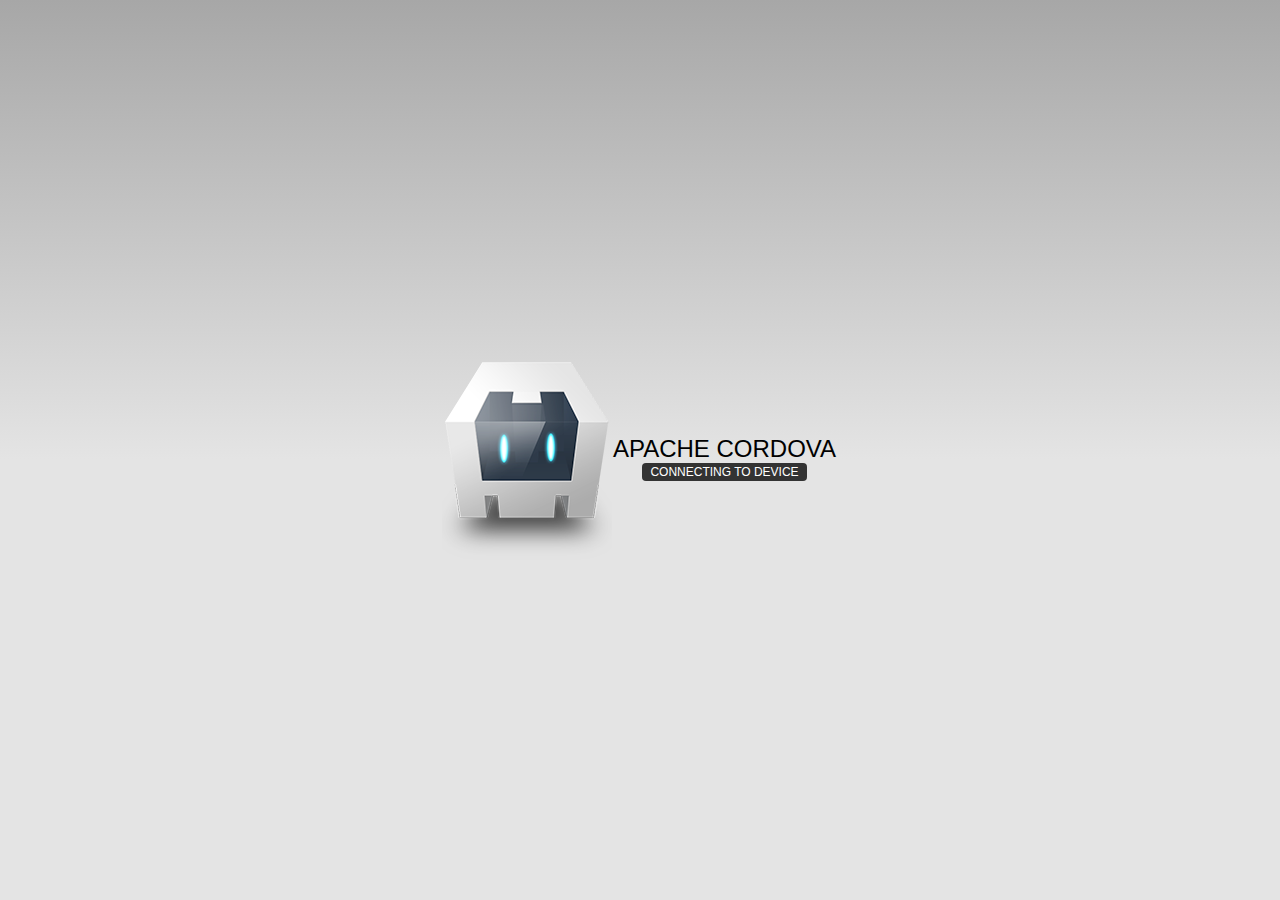
==== assets/www/index.html @ aed07c2e "Got sounds working...initial commit" ====
<!DOCTYPE html>
<!--
    Licensed to the Apache Software Foundation (ASF) under one
    or more contributor license agreements.  See the NOTICE file
    distributed with this work for additional information
    regarding copyright ownership.  The ASF licenses this file
    to you under the Apache License, Version 2.0 (the
    "License"); you may not use this file except in compliance
    with the License.  You may obtain a copy of the License at

    http://www.apache.org/licenses/LICENSE-2.0

    Unless required by applicable law or agreed to in writing,
    software distributed under the License is distributed on an
    "AS IS" BASIS, WITHOUT WARRANTIES OR CONDITIONS OF ANY
     KIND, either express or implied.  See the License for the
    specific language governing permissions and limitations
    under the License.
-->
<html>
    <head>
        <meta http-equiv="Content-Type" content="text/html; charset=UTF-8" />
        <meta name="format-detection" content="telephone=no" />
        <meta name="viewport" content="user-scalable=no, initial-scale=1, maximum-scale=1, minimum-scale=1, width=device-width, height=device-height, target-densitydpi=device-dpi" />
        <link rel="stylesheet" type="text/css" href="css/index.css" />
        <title>Hello World</title>
    </head>
    <body>
        <div class="app">
            <h1>Apache Cordova</h1>
            <div id="deviceready" class="blink">
                <p class="event listening">Connecting to Device</p>
                <p class="event received">Device is Ready</p>
            </div>
        </div>
        <script type="text/javascript" src="cordova-2.2.0.js"></script>
        <script type="text/javascript" src="js/index.js"></script>
        <script type="text/javascript">
            app.initialize();
        </script>
    </body>
</html>
---- assets/www/css/index.css ----
/*
 * Licensed to the Apache Software Foundation (ASF) under one
 * or more contributor license agreements.  See the NOTICE file
 * distributed with this work for additional information
 * regarding copyright ownership.  The ASF licenses this file
 * to you under the Apache License, Version 2.0 (the
 * "License"); you may not use this file except in compliance
 * with the License.  You may obtain a copy of the License at
 *
 * http://www.apache.org/licenses/LICENSE-2.0
 *
 * Unless required by applicable law or agreed to in writing,
 * software distributed under the License is distributed on an
 * "AS IS" BASIS, WITHOUT WARRANTIES OR CONDITIONS OF ANY
 * KIND, either express or implied.  See the License for the
 * specific language governing permissions and limitations
 * under the License.
 */
* {
    -webkit-tap-highlight-color: rgba(0,0,0,0); /* make transparent link selection, adjust last value opacity 0 to 1.0 */
}

body {
    -webkit-touch-callout: none;                /* prevent callout to copy image, etc when tap to hold */
    -webkit-text-size-adjust: none;             /* prevent webkit from resizing text to fit */
    -webkit-user-select: none;                  /* prevent copy paste, to allow, change 'none' to 'text' */
    background-color:#E4E4E4;
    background-image:linear-gradient(top, #A7A7A7 0%, #E4E4E4 51%);
    background-image:-webkit-linear-gradient(top, #A7A7A7 0%, #E4E4E4 51%);
    background-image:-ms-linear-gradient(top, #A7A7A7 0%, #E4E4E4 51%);
    background-image:-webkit-gradient(
        linear,
        left top,
        left bottom,
        color-stop(0, #A7A7A7),
        color-stop(0.51, #E4E4E4)
    );
    background-attachment:fixed;
    font-family:'HelveticaNeue-Light', 'HelveticaNeue', Helvetica, Arial, sans-serif;
    font-size:12px;
    height:100%;
    margin:0px;
    padding:0px;
    text-transform:uppercase;
    width:100%;
}

/* Portrait layout (default) */
.app {
    background:url(../img/logo.png) no-repeat center top; /* 170px x 200px */
    position:absolute;             /* position in the center of the screen */
    left:50%;
    top:50%;
    height:50px;                   /* text area height */
    width:225px;                   /* text area width */
    text-align:center;
    padding:180px 0px 0px 0px;     /* image height is 200px (bottom 20px are overlapped with text) */
    margin:-115px 0px 0px -112px;  /* offset vertical: half of image height and text area height */
                                   /* offset horizontal: half of text area width */
}

/* Landscape layout (with min-width) */
@media screen and (min-aspect-ratio: 1/1) and (min-width:400px) {
    .app {
        background-position:left center;
        padding:75px 0px 75px 170px;  /* padding-top + padding-bottom + text area = image height */
        margin:-90px 0px 0px -198px;  /* offset vertical: half of image height */
                                      /* offset horizontal: half of image width and text area width */
    }
}

h1 {
    font-size:24px;
    font-weight:normal;
    margin:0px;
    overflow:visible;
    padding:0px;
    text-align:center;
}

.event {
    border-radius:4px;
    -webkit-border-radius:4px;
    color:#FFFFFF;
    font-size:12px;
    margin:0px 30px;
    padding:2px 0px;
}

.event.listening {
    background-color:#333333;
    display:block;
}

.event.received {
    background-color:#4B946A;
    display:none;
}

@keyframes fade {
    from { opacity: 1.0; }
    50% { opacity: 0.4; }
    to { opacity: 1.0; }
}
 
@-webkit-keyframes fade {
    from { opacity: 1.0; }
    50% { opacity: 0.4; }
    to { opacity: 1.0; }
}
 
.blink {
    animation:fade 3000ms infinite;
    -webkit-animation:fade 3000ms infinite;
}
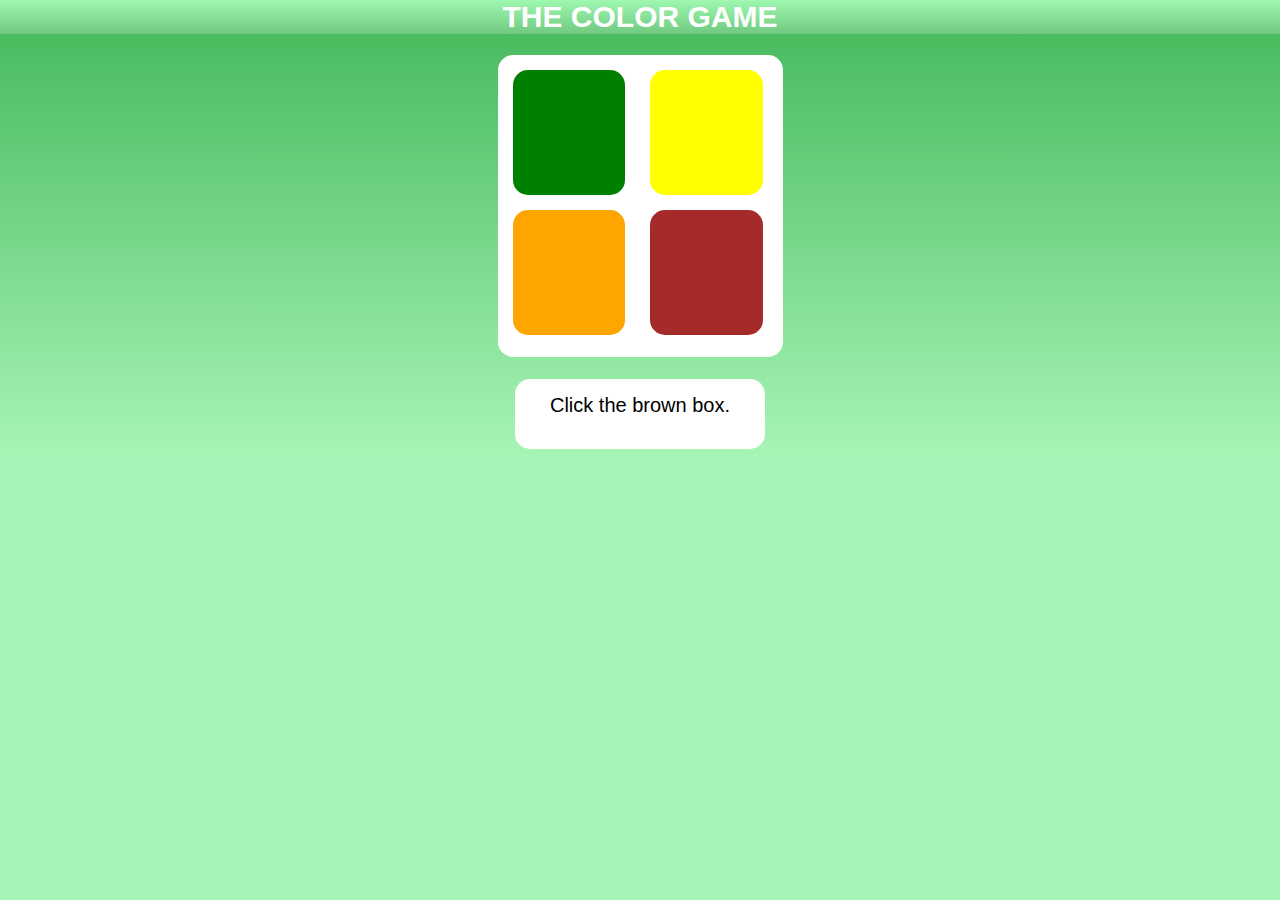
==== commit 5947149e: "Style changes, sound works in emulator but quits on device" ====
--- a/assets/www/index.html
+++ b/assets/www/index.html
@@ -1,42 +1,22 @@
 <!DOCTYPE html>
-<!--
-    Licensed to the Apache Software Foundation (ASF) under one
-    or more contributor license agreements.  See the NOTICE file
-    distributed with this work for additional information
-    regarding copyright ownership.  The ASF licenses this file
-    to you under the Apache License, Version 2.0 (the
-    "License"); you may not use this file except in compliance
-    with the License.  You may obtain a copy of the License at
-
-    http://www.apache.org/licenses/LICENSE-2.0
-
-    Unless required by applicable law or agreed to in writing,
-    software distributed under the License is distributed on an
-    "AS IS" BASIS, WITHOUT WARRANTIES OR CONDITIONS OF ANY
-     KIND, either express or implied.  See the License for the
-    specific language governing permissions and limitations
-    under the License.
--->
-<html>
-    <head>
-        <meta http-equiv="Content-Type" content="text/html; charset=UTF-8" />
-        <meta name="format-detection" content="telephone=no" />
-        <meta name="viewport" content="user-scalable=no, initial-scale=1, maximum-scale=1, minimum-scale=1, width=device-width, height=device-height, target-densitydpi=device-dpi" />
-        <link rel="stylesheet" type="text/css" href="css/index.css" />
-        <title>Hello World</title>
-    </head>
-    <body>
-        <div class="app">
-            <h1>Apache Cordova</h1>
-            <div id="deviceready" class="blink">
-                <p class="event listening">Connecting to Device</p>
-                <p class="event received">Device is Ready</p>
-            </div>
-        </div>
-        <script type="text/javascript" src="cordova-2.2.0.js"></script>
-        <script type="text/javascript" src="js/index.js"></script>
-        <script type="text/javascript">
-            app.initialize();
-        </script>
-    </body>
-</html>
+<HTML>
+  <TITLE>The Color Game</TITLE>
+  <LINK href="css/stylesheet.css" rel="stylesheet" type="text/css">
+  <BODY>
+    <DIV ID="titleBox">
+      The Color Game
+    </DIV>
+    <DIV ID="gameBox">
+      <color ID="color1"></color>
+      <color ID="color2"></color>
+      <color ID="color3"></color>
+      <color ID="color4"></color>
+    </DIV>
+    <DIV ID="goal"></DIV>
+    <DIV ID="message"></DIV>
+    <DIV ID="clickThe"></DIV>
+    <DIV ID="soundBox"></DIV>
+    <script type="text/javascript" src="cordova-2.2.0.js"></script>
+    <script type="text/javascript" src="js/game.js"></script> 
+  </BODY>
+</HTML>
--- a/assets/www/css/stylesheet.css
+++ b/assets/www/css/stylesheet.css
@@ -0,0 +1,116 @@
+body {
+  font-family: "Lucida Console", Monaco, monospace;
+  font-size: 30px;
+  text-align: center;
+  -webkit-touch-callout: none;                /* prevent callout to copy image, etc when tap to hold */
+  -webkit-text-size-adjust: none;             /* prevent webkit from resizing text to fit */
+  -webkit-user-select: none;                  /* prevent copy paste, to allow, change 'none' to 'text' */
+  background-color:#a7f5b6;
+  background-image:linear-gradient(top, #43b759 0%, #a7f5b6 51%);
+  background-image:-webkit-linear-gradient(top, #43b759 0%, #a7f5b6 51%);
+  background-image:-ms-linear-gradient(top, #43b759 0%, #a7f5b6 51%);
+  background-image:-webkit-gradient(
+        linear,
+        left top,
+        left bottom,
+        color-stop(0, #43b759),
+        color-stop(0.51, #a7f5b6)
+    );
+    background-attachment:fixed;
+    font-family:'HelveticaNeue-Light', 'HelveticaNeue', Helvetica, Arial, sans-serif;
+  color: white;
+  padding:0px;
+  margin:0px;
+}
+
+#titleBox {
+  position: absolute;
+  left:0px;
+  top:0px;
+  width:100%;
+    font-family: "Lucida Console", Monaco, monospace;
+  font-size: 30px;
+  text-align: center;
+  -webkit-touch-callout: none;                /* prevent callout to copy image, etc when tap to hold */
+  -webkit-text-size-adjust: none;             /* prevent webkit from resizing text to fit */
+  -webkit-user-select: none;                  /* prevent copy paste, to allow, change 'none' to 'text' */
+  background-color:#318841;
+  background-image:-webkit-gradient(
+        linear,
+        left top,
+        left bottom,
+        color-stop(0, #9ff8b0),
+        color-stop(0.09, #318841)
+    );
+    background-attachment:fixed;
+    font-family:'HelveticaNeue-Light', 'HelveticaNeue', Helvetica, Arial, sans-serif;
+    font-weight:bold;
+    text-transform:uppercase;
+}
+
+#gameBox {
+  display:inline-block;
+  text-align:center;
+  background-color: white;
+  margin-top:55px;
+  margin-left:auto;
+  margin-right:auto;
+  width:250px;
+  height:250px;
+  border-radius:15px;
+  padding:15px;
+  padding-right:20px;
+  padding-bottom:37px;
+}
+
+#color1{
+  position: relative;
+  border-radius:15px;
+  margin-bottom:15px;
+  float:left;
+  height:50%;
+  width:45%;
+}
+
+#color2{
+  position: relative;
+  border-radius:15px;
+  margin-bottom:15px;
+  margin-left:3px;
+  float:right;
+  height:50%;
+  width:45%;
+}
+
+#color3{
+  position: relative;
+  margin-bottom:15px;
+  border-radius:15px;
+  float:left;
+  height:50%;
+  width:45%;
+}
+
+#color4{
+  position: relative;
+  margin-bottom:15px;
+  border-radius:15px;
+  margin-left:3px;
+  float:right;
+  height:50%;
+  width:45%;
+}
+
+#goal{
+  position:relative;
+  margin-top:15px;
+  margin-left:auto;
+  margin-right:auto;
+  width: 250px;
+  height: 55px;
+  background-color: white;
+  color: black;
+  border-radius:15px;
+  font-size: 20px;
+  padding-top:15px;
+}
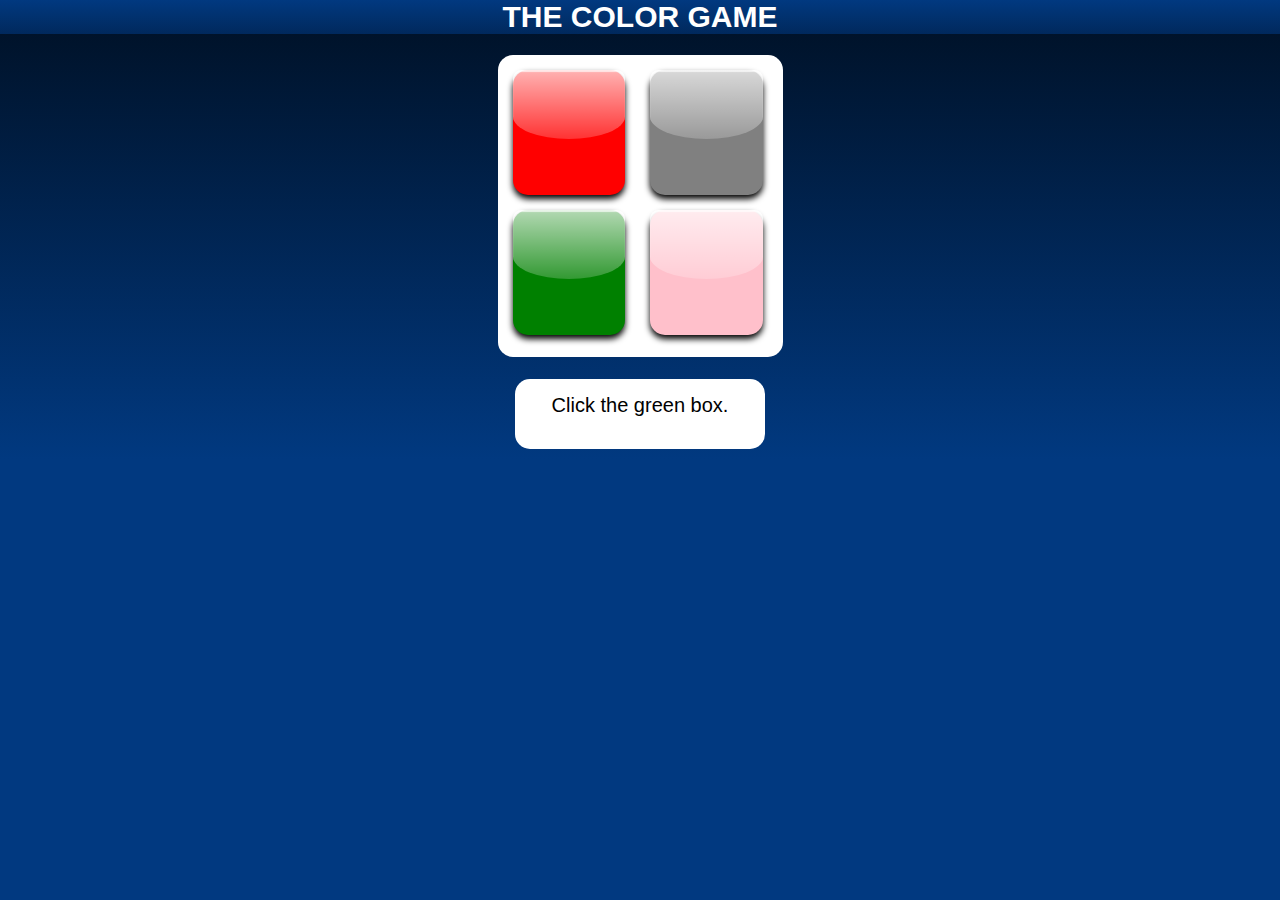
==== commit e82fedf4: "Styling changes" ====
--- a/assets/www/index.html
+++ b/assets/www/index.html
@@ -1,22 +1,28 @@
 <!DOCTYPE html>
-<HTML>
-  <TITLE>The Color Game</TITLE>
-  <LINK href="css/stylesheet.css" rel="stylesheet" type="text/css">
-  <BODY>
-    <DIV ID="titleBox">
+<html>
+  <title>The Color Game</title>
+  <link href="css/stylesheet.css" rel="stylesheet" type="text/css">
+  <body>
+    <div id="titleBox">
       The Color Game
-    </DIV>
-    <DIV ID="gameBox">
-      <color ID="color1"></color>
-      <color ID="color2"></color>
-      <color ID="color3"></color>
-      <color ID="color4"></color>
-    </DIV>
-    <DIV ID="goal"></DIV>
-    <DIV ID="message"></DIV>
-    <DIV ID="clickThe"></DIV>
-    <DIV ID="soundBox"></DIV>
+    </div>
+    <div id="gameBox">
+      <color ID="color1">
+        <div class="shine"></div>
+      </color>
+      <color ID="color2">
+        <div class="shine"></div>
+      </color>
+      <color ID="color3">
+        <div class="shine"></div>
+      </color>
+      <color ID="color4">
+        <div class="shine"></div>
+      </color>
+    </div>
+    <div id="goal"></div>
+    <div id="message"></div>
     <script type="text/javascript" src="cordova-2.2.0.js"></script>
     <script type="text/javascript" src="js/game.js"></script> 
-  </BODY>
-</HTML>
+  </body>
+</html>
--- a/assets/www/css/stylesheet.css
+++ b/assets/www/css/stylesheet.css
@@ -1,3 +1,15 @@
+.shine {
+    background: -webkit-gradient(linear, left top, left bottom, color-stop(0%,rgba(255,255,255,0.7)), color-stop(100%,rgba(255,255,255,0.2))); /* Chrome,Safari4+ */
+    background: -webkit-linear-gradient(top, rgba(255,255,255,0.7) 0%,rgba(255,255,255,0.2) 100%); /* Chrome10+,Safari5.1+ */
+    height: 55%;
+    width: 100%;
+    box-shadow: inset 0px 2px 1px rgba(255, 255, 255, 0.7);
+    border-top-right-radius: 15px;
+    border-top-left-radius: 15px;
+    border-bottom-right-radius: 100px 40px;
+    border-bottom-left-radius: 100px 40px;
+}
+
 body {
   font-family: "Lucida Console", Monaco, monospace;
   font-size: 30px;
@@ -5,16 +17,16 @@
   -webkit-touch-callout: none;                /* prevent callout to copy image, etc when tap to hold */
   -webkit-text-size-adjust: none;             /* prevent webkit from resizing text to fit */
   -webkit-user-select: none;                  /* prevent copy paste, to allow, change 'none' to 'text' */
-  background-color:#a7f5b6;
-  background-image:linear-gradient(top, #43b759 0%, #a7f5b6 51%);
-  background-image:-webkit-linear-gradient(top, #43b759 0%, #a7f5b6 51%);
-  background-image:-ms-linear-gradient(top, #43b759 0%, #a7f5b6 51%);
+  background-color:#001024;
+  background-image:linear-gradient(top, #001024 0%, #013980 51%);
+  background-image:-webkit-linear-gradient(top, #001024 0%, #013980 51%);
+  background-image:-ms-linear-gradient(top, #001024 0%, #013980 51%);
   background-image:-webkit-gradient(
         linear,
         left top,
         left bottom,
-        color-stop(0, #43b759),
-        color-stop(0.51, #a7f5b6)
+        color-stop(0, #001024),
+        color-stop(0.51, #013980)
     );
     background-attachment:fixed;
     font-family:'HelveticaNeue-Light', 'HelveticaNeue', Helvetica, Arial, sans-serif;
@@ -39,8 +51,8 @@
         linear,
         left top,
         left bottom,
-        color-stop(0, #9ff8b0),
-        color-stop(0.09, #318841)
+        color-stop(0, #013980),
+        color-stop(0.09, #00132c)
     );
     background-attachment:fixed;
     font-family:'HelveticaNeue-Light', 'HelveticaNeue', Helvetica, Arial, sans-serif;
@@ -64,6 +76,7 @@
 }
 
 #color1{
+-webkit-box-shadow: 0px 4px 6px rgba(0, 0, 0, 1.5);
   position: relative;
   border-radius:15px;
   margin-bottom:15px;
@@ -73,6 +86,7 @@
 }
 
 #color2{
+-webkit-box-shadow: 0px 4px 6px rgba(0, 0, 0, 1.5);
   position: relative;
   border-radius:15px;
   margin-bottom:15px;
@@ -83,6 +97,7 @@
 }
 
 #color3{
+-webkit-box-shadow: 0px 4px 6px rgba(0, 0, 0, 1.5);
   position: relative;
   margin-bottom:15px;
   border-radius:15px;
@@ -92,6 +107,7 @@
 }
 
 #color4{
+-webkit-box-shadow: 0px 4px 6px rgba(0, 0, 0, 1.5);
   position: relative;
   margin-bottom:15px;
   border-radius:15px;
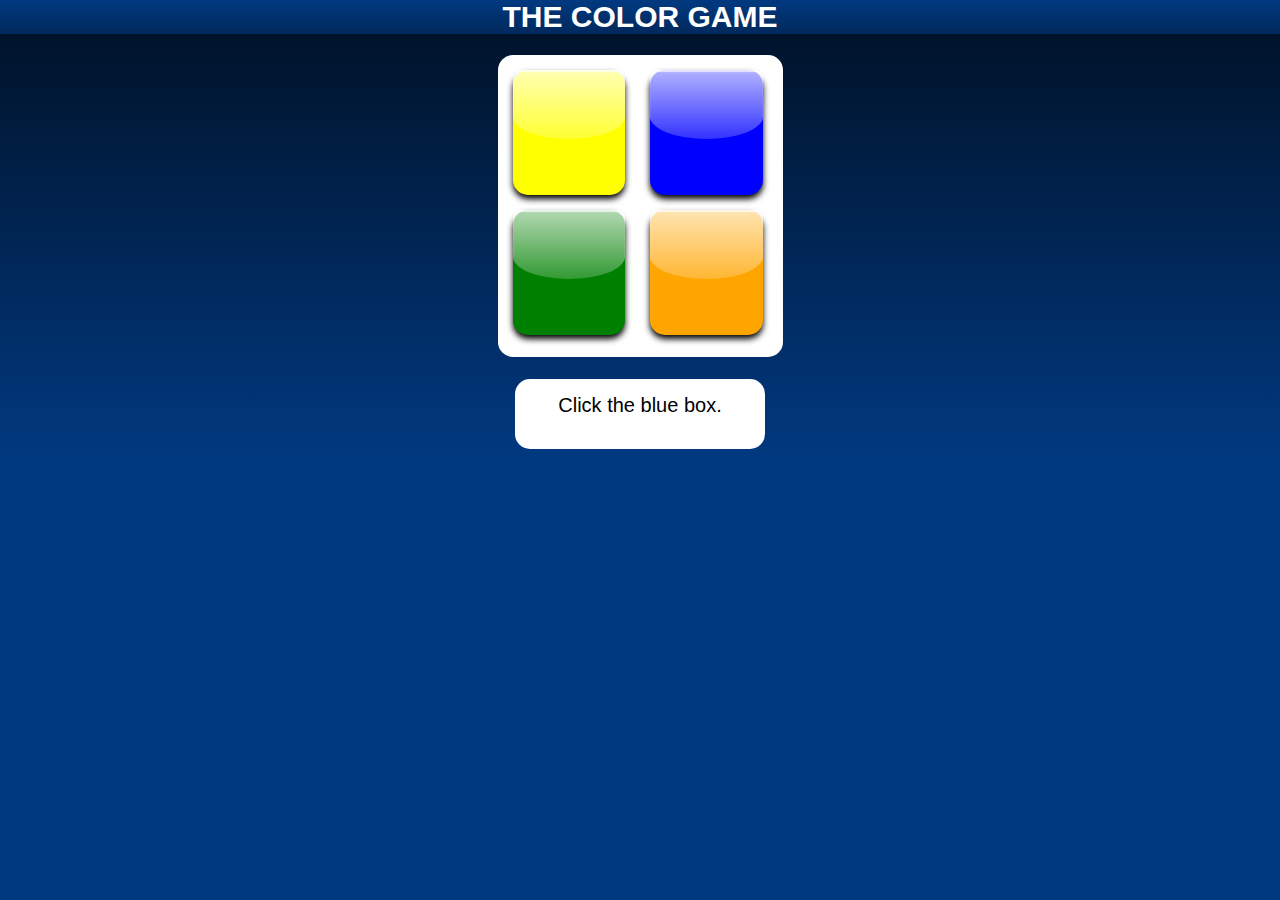
==== commit 18bbbacc: "Added vibrate function and cleaned up stylesheet" ====
--- a/assets/www/index.html
+++ b/assets/www/index.html
@@ -23,6 +23,6 @@
     <div id="goal"></div>
     <div id="message"></div>
     <script type="text/javascript" src="cordova-2.2.0.js"></script>
-    <script type="text/javascript" src="js/game.js"></script> 
+    <script type="text/javascript" src="js/game.js"></script>
   </body>
 </html>
--- a/assets/www/css/stylesheet.css
+++ b/assets/www/css/stylesheet.css
@@ -1,13 +1,12 @@
 .shine {
-    background: -webkit-gradient(linear, left top, left bottom, color-stop(0%,rgba(255,255,255,0.7)), color-stop(100%,rgba(255,255,255,0.2))); /* Chrome,Safari4+ */
-    background: -webkit-linear-gradient(top, rgba(255,255,255,0.7) 0%,rgba(255,255,255,0.2) 100%); /* Chrome10+,Safari5.1+ */
-    height: 55%;
-    width: 100%;
-    box-shadow: inset 0px 2px 1px rgba(255, 255, 255, 0.7);
-    border-top-right-radius: 15px;
-    border-top-left-radius: 15px;
-    border-bottom-right-radius: 100px 40px;
-    border-bottom-left-radius: 100px 40px;
+  background: -webkit-gradient(linear, left top, left bottom, color-stop(0%,rgba(255,255,255,0.7)), color-stop(100%,rgba(255,255,255,0.2))); /* Chrome,Safari4+ */
+  height: 55%;
+  width: 100%;
+  box-shadow: inset 0px 2px 1px rgba(255, 255, 255, 0.7);
+  border-top-right-radius: 15px;
+  border-top-left-radius: 15px;
+  border-bottom-right-radius: 100px 40px;
+  border-bottom-left-radius: 100px 40px;
 }
 
 body {
@@ -18,9 +17,6 @@
   -webkit-text-size-adjust: none;             /* prevent webkit from resizing text to fit */
   -webkit-user-select: none;                  /* prevent copy paste, to allow, change 'none' to 'text' */
   background-color:#001024;
-  background-image:linear-gradient(top, #001024 0%, #013980 51%);
-  background-image:-webkit-linear-gradient(top, #001024 0%, #013980 51%);
-  background-image:-ms-linear-gradient(top, #001024 0%, #013980 51%);
   background-image:-webkit-gradient(
         linear,
         left top,
@@ -28,8 +24,8 @@
         color-stop(0, #001024),
         color-stop(0.51, #013980)
     );
-    background-attachment:fixed;
-    font-family:'HelveticaNeue-Light', 'HelveticaNeue', Helvetica, Arial, sans-serif;
+  background-attachment:fixed;
+  font-family:'HelveticaNeue-Light', 'HelveticaNeue', Helvetica, Arial, sans-serif;
   color: white;
   padding:0px;
   margin:0px;
@@ -40,7 +36,6 @@
   left:0px;
   top:0px;
   width:100%;
-    font-family: "Lucida Console", Monaco, monospace;
   font-size: 30px;
   text-align: center;
   -webkit-touch-callout: none;                /* prevent callout to copy image, etc when tap to hold */
@@ -54,10 +49,10 @@
         color-stop(0, #013980),
         color-stop(0.09, #00132c)
     );
-    background-attachment:fixed;
-    font-family:'HelveticaNeue-Light', 'HelveticaNeue', Helvetica, Arial, sans-serif;
-    font-weight:bold;
-    text-transform:uppercase;
+  background-attachment:fixed;
+  font-family:'HelveticaNeue-Light', 'HelveticaNeue', Helvetica, Arial, sans-serif;
+  font-weight:bold;
+  text-transform:uppercase;
 }
 
 #gameBox {
@@ -76,7 +71,7 @@
 }
 
 #color1{
--webkit-box-shadow: 0px 4px 6px rgba(0, 0, 0, 1.5);
+  -webkit-box-shadow: 0px 4px 6px rgba(0, 0, 0, 1.5);
   position: relative;
   border-radius:15px;
   margin-bottom:15px;
@@ -86,7 +81,7 @@
 }
 
 #color2{
--webkit-box-shadow: 0px 4px 6px rgba(0, 0, 0, 1.5);
+  -webkit-box-shadow: 0px 4px 6px rgba(0, 0, 0, 1.5);
   position: relative;
   border-radius:15px;
   margin-bottom:15px;
@@ -97,7 +92,7 @@
 }
 
 #color3{
--webkit-box-shadow: 0px 4px 6px rgba(0, 0, 0, 1.5);
+  -webkit-box-shadow: 0px 4px 6px rgba(0, 0, 0, 1.5);
   position: relative;
   margin-bottom:15px;
   border-radius:15px;
@@ -107,7 +102,7 @@
 }
 
 #color4{
--webkit-box-shadow: 0px 4px 6px rgba(0, 0, 0, 1.5);
+  -webkit-box-shadow: 0px 4px 6px rgba(0, 0, 0, 1.5);
   position: relative;
   margin-bottom:15px;
   border-radius:15px;
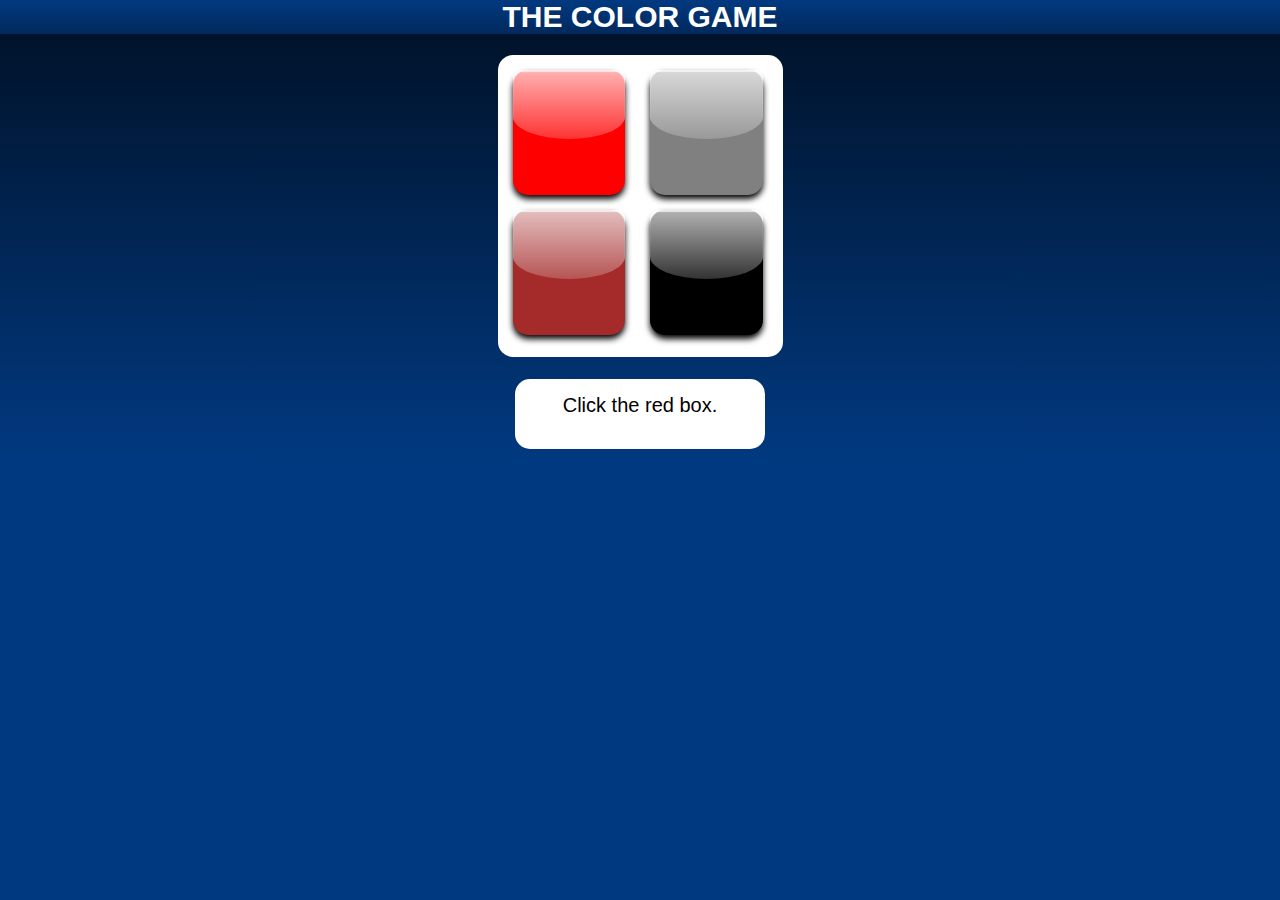
==== commit b5094202: "Fixed mediaplayer crashing. Now to fix gap in sound clips." ====
--- a/assets/www/index.html
+++ b/assets/www/index.html
@@ -1,5 +1,10 @@
 <!DOCTYPE html>
 <html>
+  <script type="text/javascript" src="cordova-2.2.0.js"></script>
+  <script type="text/javascript" src="js/game.js"></script>
+  <script type="text/javascript">
+    document.addEventListener("deviceready", loadMedia, false)
+  </script>
   <title>The Color Game</title>
   <link href="css/stylesheet.css" rel="stylesheet" type="text/css">
   <body>
@@ -7,22 +12,20 @@
       The Color Game
     </div>
     <div id="gameBox">
-      <color ID="color1">
+      <color id="color1">
         <div class="shine"></div>
       </color>
-      <color ID="color2">
+      <color id="color2">
         <div class="shine"></div>
       </color>
-      <color ID="color3">
+      <color id="color3">
         <div class="shine"></div>
       </color>
-      <color ID="color4">
+      <color id="color4">
         <div class="shine"></div>
       </color>
     </div>
     <div id="goal"></div>
     <div id="message"></div>
-    <script type="text/javascript" src="cordova-2.2.0.js"></script>
-    <script type="text/javascript" src="js/game.js"></script>
   </body>
 </html>
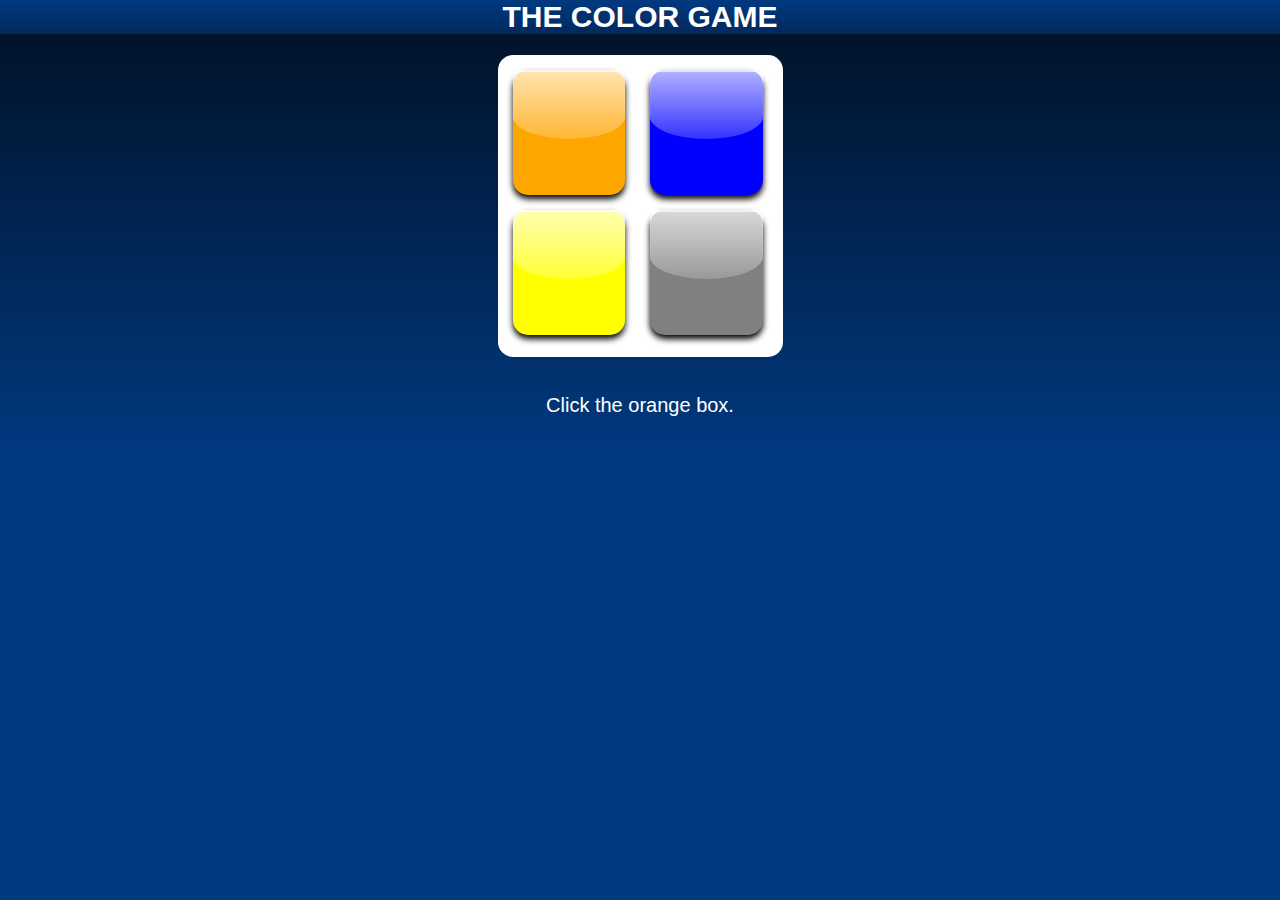
==== commit 4b7fc0dd: "Small styling change/some refactoring" ====
--- a/assets/www/index.html
+++ b/assets/www/index.html
@@ -1,13 +1,8 @@
 <!DOCTYPE html>
 <html>
-  <script type="text/javascript" src="cordova-2.2.0.js"></script>
-  <script type="text/javascript" src="js/game.js"></script>
-  <script type="text/javascript">
-    document.addEventListener("deviceready", loadMedia, false)
-  </script>
   <title>The Color Game</title>
   <link href="css/stylesheet.css" rel="stylesheet" type="text/css">
-  <body>
+  <body onload="init();">
     <div id="titleBox">
       The Color Game
     </div>
@@ -28,4 +23,9 @@
     <div id="goal"></div>
     <div id="message"></div>
   </body>
+  <script type="text/javascript" src="cordova-2.2.0.js"></script>
+  <script type="text/javascript" src="js/game.js"></script>
+  <script type="text/javascript">
+    window.onload = init;
+  </script>
 </html>
--- a/assets/www/css/stylesheet.css
+++ b/assets/www/css/stylesheet.css
@@ -118,9 +118,8 @@
   margin-left:auto;
   margin-right:auto;
   width: 250px;
-  height: 55px;
-  background-color: white;
-  color: black;
+  height: 45px;
+  color: white;
   border-radius:15px;
   font-size: 20px;
   padding-top:15px;
